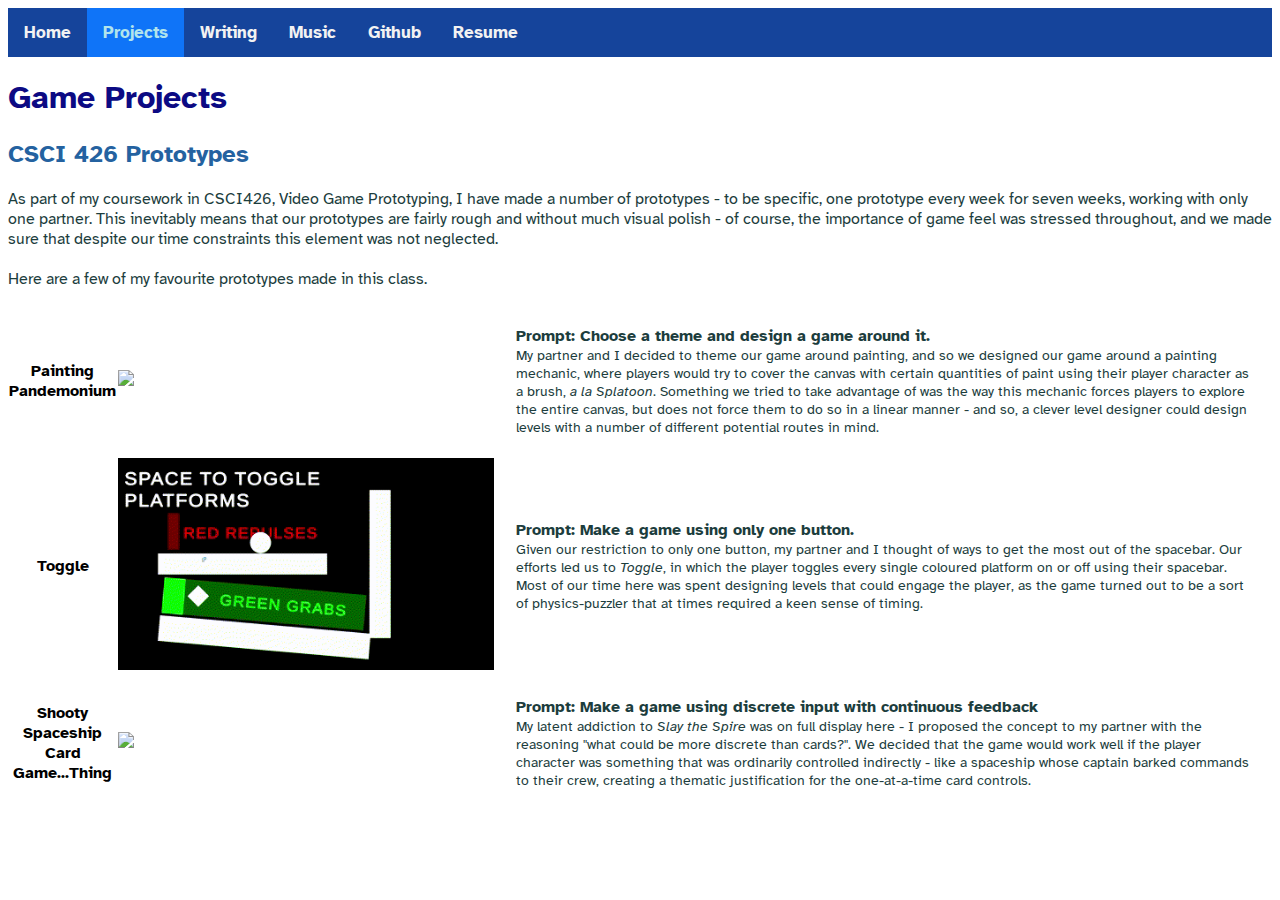
==== gameprojects.html @ e2da3b1c "Fixed typos" ====
<!DOCTYPE html>
<html>
    <head>
        <title>
            ReaganDotCom - Game Projects
        </title>
        <link rel="stylesheet" href="homepagestyle.css">
        <link rel="preconnect" href="https://fonts.googleapis.com">
        <link rel="preconnect" href="https://fonts.gstatic.com" crossorigin>
        <link href="https://fonts.googleapis.com/css2?family=Atkinson+Hyperlegible:ital,wght@0,400;0,700;1,400;1,700&display=swap" rel="stylesheet">
    </head>
    <body>

        <div class = "topnav">
            <a href="index.html">
                Home
            </a>
            <a class = "active" href="gameprojects.html">
                Projects
            </a>
            <a href="writingprojects.html">
                Writing
            </a>
            <a href="musicprojects.html">
                Music
            </a>
            <a href = "https://github.com/Reagan-Wang" target="_blank">
                Github
            </a>
            <a href = "currentResume.pdf" target="_blank">
                Resume
            </a>
        </div> 

        <h1>
            Game Projects
        </h1>
        <h2>
            CSCI 426 Prototypes
        </h2>
        <p>
            As part of my coursework in CSCI426, Video Game Prototyping, I have made
            a number of prototypes - to be specific, one prototype every week for seven weeks, working with only one partner.
            This inevitably means that our prototypes are fairly rough and without much visual polish -
            of course, the importance of game feel was stressed throughout, and we made sure that
            despite our time constraints this element was not neglected. <br>
            <br>
            Here are a few of my favourite prototypes made in this class. 
        </p>

        <table>
            <tr>
                <th style = "width: fit-content; margin: 10px;">Painting Pandemonium</th>
                <td style = "width: 33%;"><img src = "paintingpandemoniumgif.gif" style = "width: 100%;"></td>
                <td>
                    <p style="font-size: 90%; margin: 20px;">
                        <b style = "font-size: medium;">
                        Prompt: Choose a theme and design a game around it. <br>
                        </b>
                        My partner and I decided to theme our game around painting,
                        and so we designed our game around a painting mechanic, where players
                        would try to cover the canvas with certain quantities of paint using their player
                        character as a brush, <i>a la Splatoon</i>.
                        Something we tried to take advantage of was the way this mechanic forces 
                        players to explore the entire canvas, but does not force them to do so in a linear manner - 
                        and so, a clever level designer could design levels 
                        with a number of different potential routes in mind.
                    </p>
                </td>
            </tr>
            <tr>
                <th style = "width: fit-content">Toggle</th>
                <td style = "width: 33%"><img src = "togglegif.gif" width = "100%"></td>
                <td>
                    <p style="font-size: 90%; margin: 20px;">
                        <b style = "font-size: medium;">
                        Prompt: Make a game using only one button. <br>
                        </b>
                        Given our restriction to only one button, my partner and I thought of ways
                        to get the most out of the spacebar. Our efforts led us to <i>Toggle</i>,
                        in which the player toggles every single coloured platform on or off using
                        their spacebar. Most of our time here was spent designing levels that could
                        engage the player, as the game turned out to be a sort of physics-puzzler
                        that at times required a keen sense of timing.
                    </p>
                </td>
            </tr>
            <tr>
                <th style = "width: fit-content">Shooty Spaceship Card Game...Thing</th>
                <td style = "width: 33%"><img src = "spaceshootycardgamegif.gif" width = "100%"></td>
                <td>
                    <p style="font-size: 90%; margin: 20px;">
                        <b style = "font-size: medium;">
                        Prompt: Make a game using discrete input with
                        continuous feedback
                        </b> <br>
                        My latent addiction to <i>Slay the Spire</i>
                        was on full display here - I proposed the concept
                        to my partner with the reasoning "what could be more discrete than cards?".
                        We decided that the game would work well if the player character
                        was something that was ordinarily controlled indirectly - like a
                        spaceship whose captain barked commands to their crew, creating a
                        thematic justification for the one-at-a-time card controls.
                    </p>
                </td>
            </tr>

        </table>

    </body>
</html>
---- homepagestyle.css ----
.atkinson-hyperlegible-regular {
    font-family: "Atkinson Hyperlegible", sans-serif;
    font-weight: 400;
    font-style: normal;
  }
  
  .atkinson-hyperlegible-bold {
    font-family: "Atkinson Hyperlegible", sans-serif;
    font-weight: 700;
    font-style: normal;
  }
  
  .atkinson-hyperlegible-regular-italic {
    font-family: "Atkinson Hyperlegible", sans-serif;
    font-weight: 400;
    font-style: italic;
  }
  
  .atkinson-hyperlegible-bold-italic {
    font-family: "Atkinson Hyperlegible", sans-serif;
    font-weight: 700;
    font-style: italic;
  }

body{
    font-family: "Atkinson Hyperlegible";
    background-color:rgb(255, 255, 255);
    margin:8px;
}

h1{
    font-family: "Atkinson Hyperlegible";
    color:rgb(12, 10, 131);
}

h2{
    font-family: "Atkinson Hyperlegible";
    color: rgb(36, 98, 160);
}

h3{
    font-family: "Atkinson Hyperlegible";
    color: rgb(39, 94, 148);
}

p{
    font-family: "Atkinson Hyperlegible";
    color:rgb(28, 61, 61);
    /*margin: 8px;*/
}

footer{
    font-family: "Atkinson Hyperlegible";
    color: rgb(28, 61, 61);
    /*text-align: left;*/
}

a{
  color:rgb(42, 100, 207)
}

li {
  display: inline;
}

ul {
  list-style-type: none;
  margin: 0;
  padding: 0;
}

/* Add a black background color to the top navigation */
.topnav {
  background-color: #15449b;
  overflow: hidden;
}

/* Style the links inside the navigation bar */
.topnav a {
  float: left;
  font-weight: bolder;
  color: #f2f2f2;
  text-align: center;
  padding: 14px 16px;
  text-decoration: none;
  font-size: 17px;
}

/* Change the color of links on hover */
.topnav a:hover {
  background-color: #4163a1;
  color: black;
}

/* Add a color to the active/current link */
.topnav a.active {
  background-color: #0f74f8;
  color: rgb(178, 228, 236);
}

.box {
  position:fixed;
  right: 8%;
  top: 10%;
  bottom:0;
}
.box-table {
  height:100%;
  display:table;
}
.inner {
  display:table-cell;
  height:100%;
}
.content {
  background:#e4f8ff;
  border:1px solid rgb(148, 160, 224);
}

table, th, td{
  width: 100%;
  border-collapse: collapse;
}
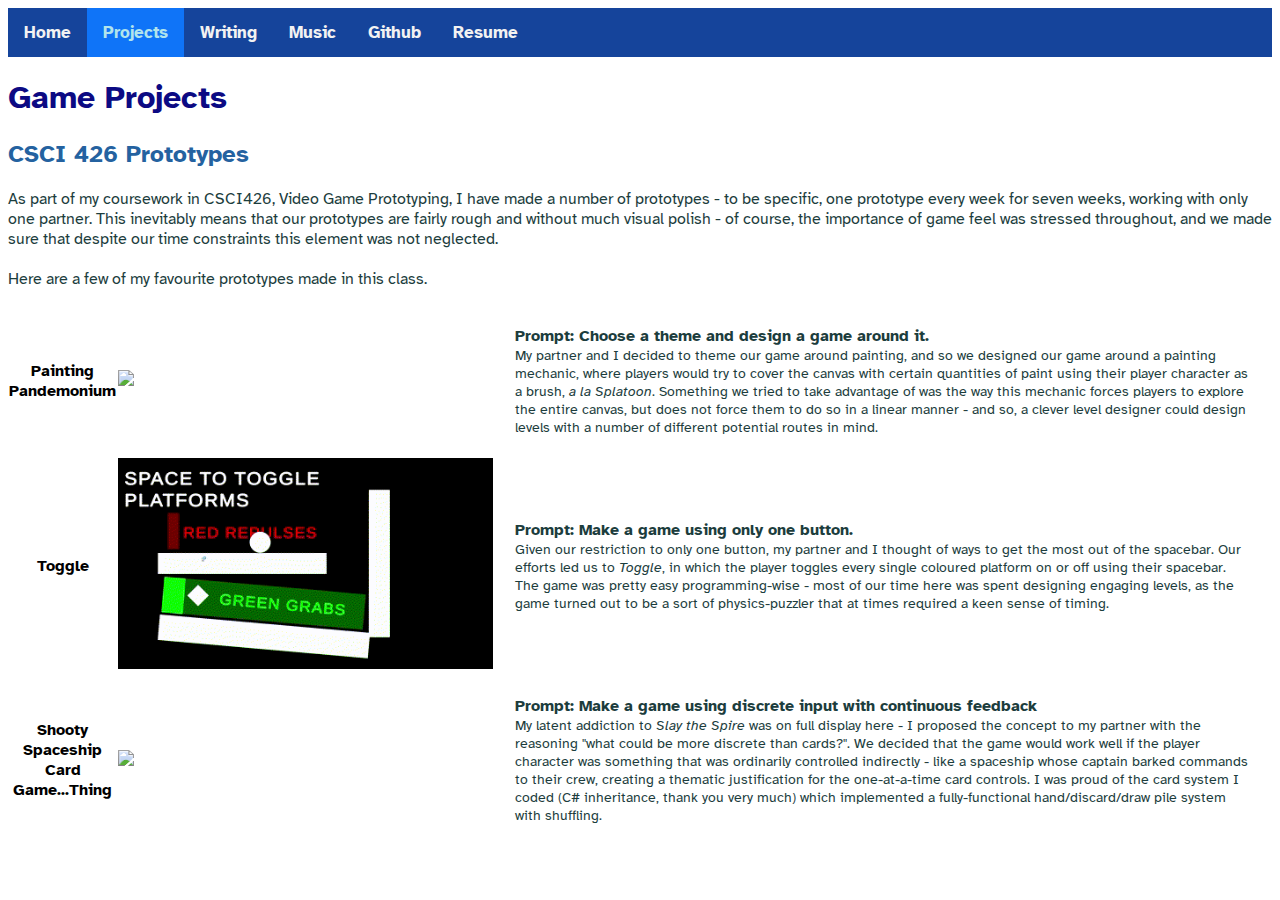
==== commit 58212980: "Changing things around" ====
--- a/gameprojects.html
+++ b/gameprojects.html
@@ -79,8 +79,7 @@
                         Given our restriction to only one button, my partner and I thought of ways
                         to get the most out of the spacebar. Our efforts led us to <i>Toggle</i>,
                         in which the player toggles every single coloured platform on or off using
-                        their spacebar. Most of our time here was spent designing levels that could
-                        engage the player, as the game turned out to be a sort of physics-puzzler
+                        their spacebar. The game was pretty easy programming-wise - most of our time here was spent designing engaging levels, as the game turned out to be a sort of physics-puzzler
                         that at times required a keen sense of timing.
                     </p>
                 </td>
@@ -100,7 +99,9 @@
                         We decided that the game would work well if the player character
                         was something that was ordinarily controlled indirectly - like a
                         spaceship whose captain barked commands to their crew, creating a
-                        thematic justification for the one-at-a-time card controls.
+                        thematic justification for the one-at-a-time card controls. I was proud of
+                        the card system I coded (C# inheritance, thank you very much) which implemented
+                        a fully-functional hand/discard/draw pile system with shuffling. 
                     </p>
                 </td>
             </tr>
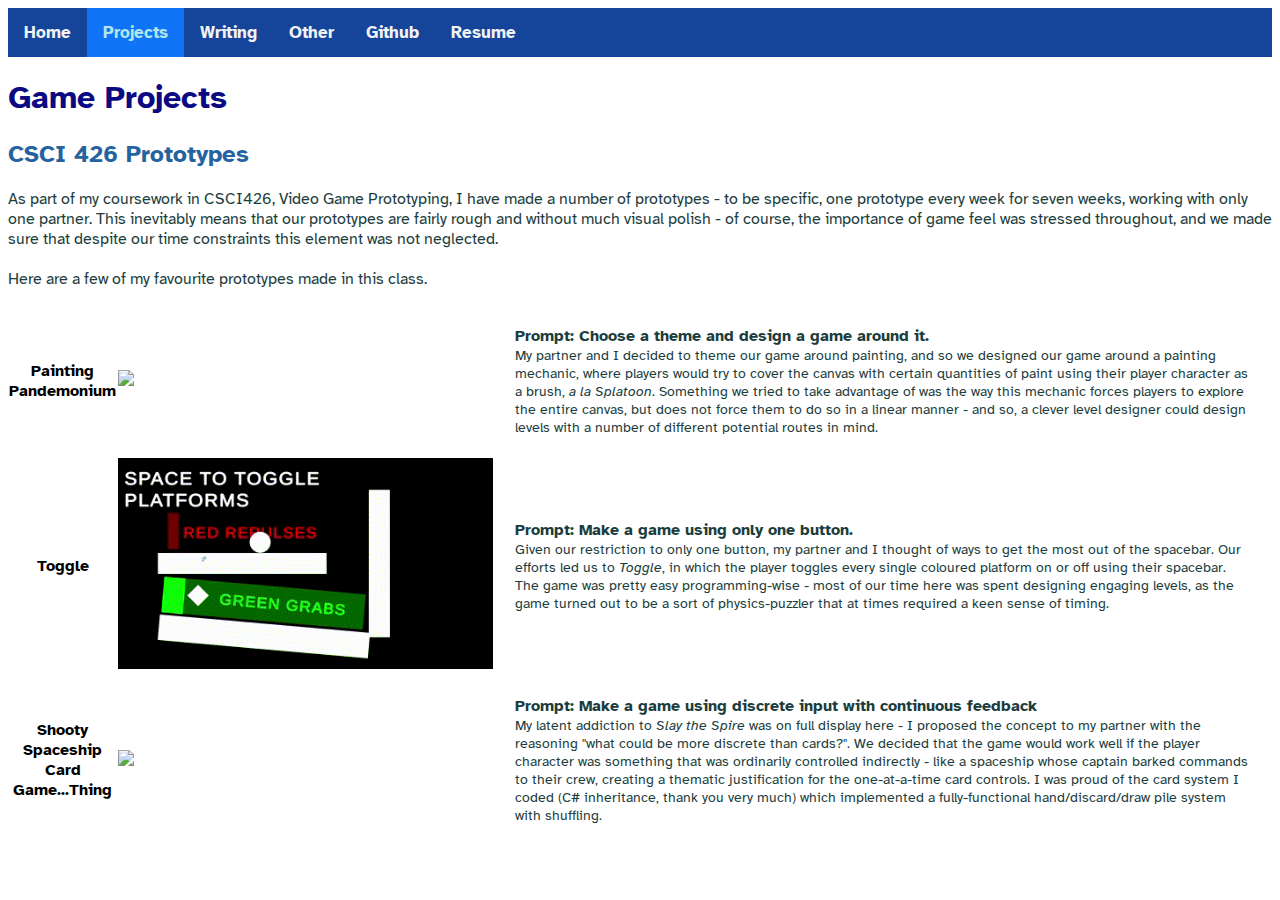
==== commit 3c6c4731: "Changed Music tab to be a catch-all for other things" ====
--- a/gameprojects.html
+++ b/gameprojects.html
@@ -21,8 +21,8 @@
             <a href="writingprojects.html">
                 Writing
             </a>
-            <a href="musicprojects.html">
-                Music
+            <a href="otherprojects.html">
+                Other
             </a>
             <a href = "https://github.com/Reagan-Wang" target="_blank">
                 Github
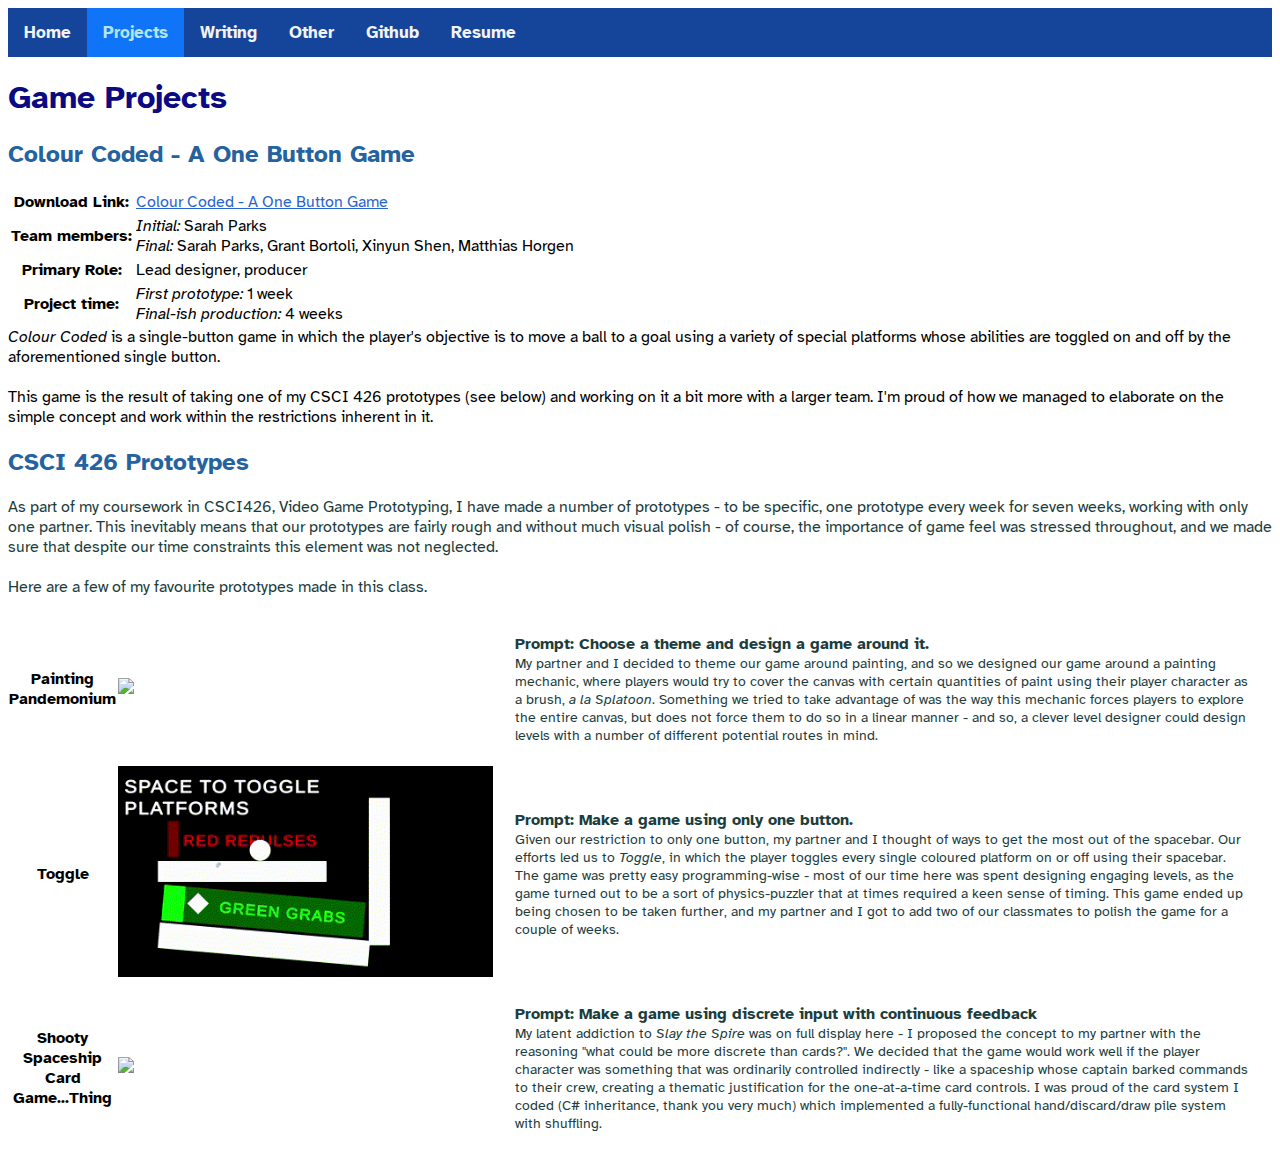
==== commit fa6b5ffb: "Commit" ====
--- a/gameprojects.html
+++ b/gameprojects.html
@@ -35,10 +35,73 @@
         <h1>
             Game Projects
         </h1>
+        
+        <div>
+            <div>
+                <h2>
+                    Colour Coded - A One Button Game
+                </h2>
+                <p>
+                    <table>
+                        <tr>
+                            <th>
+                                Download Link:
+                            </th>
+                            <td>
+                                <a href="https://reagang.itch.io/colour-coded-a-one-button-game">Colour Coded - A One Button Game</a>
+                            </td>
+                        </tr>
+                        <tr>
+                            <th>
+                                Team members:
+                            </th>
+                            <td>
+                                <i>Initial:</i> Sarah Parks
+                                <br>
+                                <i>Final:</i> Sarah Parks, Grant Bortoli, Xinyun Shen, Matthias Horgen
+                            </td>
+                        </tr>
+                        <tr>
+                            <th>
+                                Primary Role:
+                            </th>
+                            <td>
+                                Lead designer, producer
+                            </td>
+                        </tr>
+                        <tr>
+                            <th>
+                                Project time:
+                            </th>
+                            <td>
+                                <i>First prototype:</i> 1 week
+                                <br>
+                                <i>Final-ish production: </i> 4 weeks
+                            </td>
+                        </tr>
+                    </table>
+
+                    <div>
+                        <i>Colour Coded</i> is a single-button game in which the player's objective is to move a ball to a goal
+                        using a variety of special platforms whose abilities are toggled on and off by the aforementioned
+                        single button. 
+                    </div>
+                    <br>
+                    <div>
+                        This game is the result of taking one of my CSCI 426 prototypes (see below) and working on it a bit
+                        more with a larger team. I'm proud of how we managed to elaborate on the simple concept and 
+                        work within the restrictions inherent in it. 
+                    </div>
+                </p>
+            </div>
+        </div>
+
         <h2>
             CSCI 426 Prototypes
         </h2>
+
         <p>
+
             As part of my coursework in CSCI426, Video Game Prototyping, I have made
             a number of prototypes - to be specific, one prototype every week for seven weeks, working with only one partner.
             This inevitably means that our prototypes are fairly rough and without much visual polish -
@@ -48,7 +111,7 @@
             Here are a few of my favourite prototypes made in this class. 
         </p>
 
-        <table>
+        <table class = "gameTable">
             <tr>
                 <th style = "width: fit-content; margin: 10px;">Painting Pandemonium</th>
                 <td style = "width: 33%;"><img src = "paintingpandemoniumgif.gif" style = "width: 100%;"></td>
@@ -80,7 +143,9 @@
                         to get the most out of the spacebar. Our efforts led us to <i>Toggle</i>,
                         in which the player toggles every single coloured platform on or off using
                         their spacebar. The game was pretty easy programming-wise - most of our time here was spent designing engaging levels, as the game turned out to be a sort of physics-puzzler
-                        that at times required a keen sense of timing.
+                        that at times required a keen sense of timing. This game ended up being chosen
+                        to be taken further, and my partner and I got to add two of our classmates to
+                        polish the game for a couple of weeks. 
                     </p>
                 </td>
             </tr>
--- a/homepagestyle.css
+++ b/homepagestyle.css
@@ -117,7 +117,17 @@
   border:1px solid rgb(148, 160, 224);
 }
 
-table, th, td{
+.gameTable{
+  width: 100%;
+  border-collapse: collapse;
+}
+
+.gameTable tr{
+  width: 100%;
+  border-collapse: collapse;
+}
+
+.gameTable td{
   width: 100%;
   border-collapse: collapse;
 }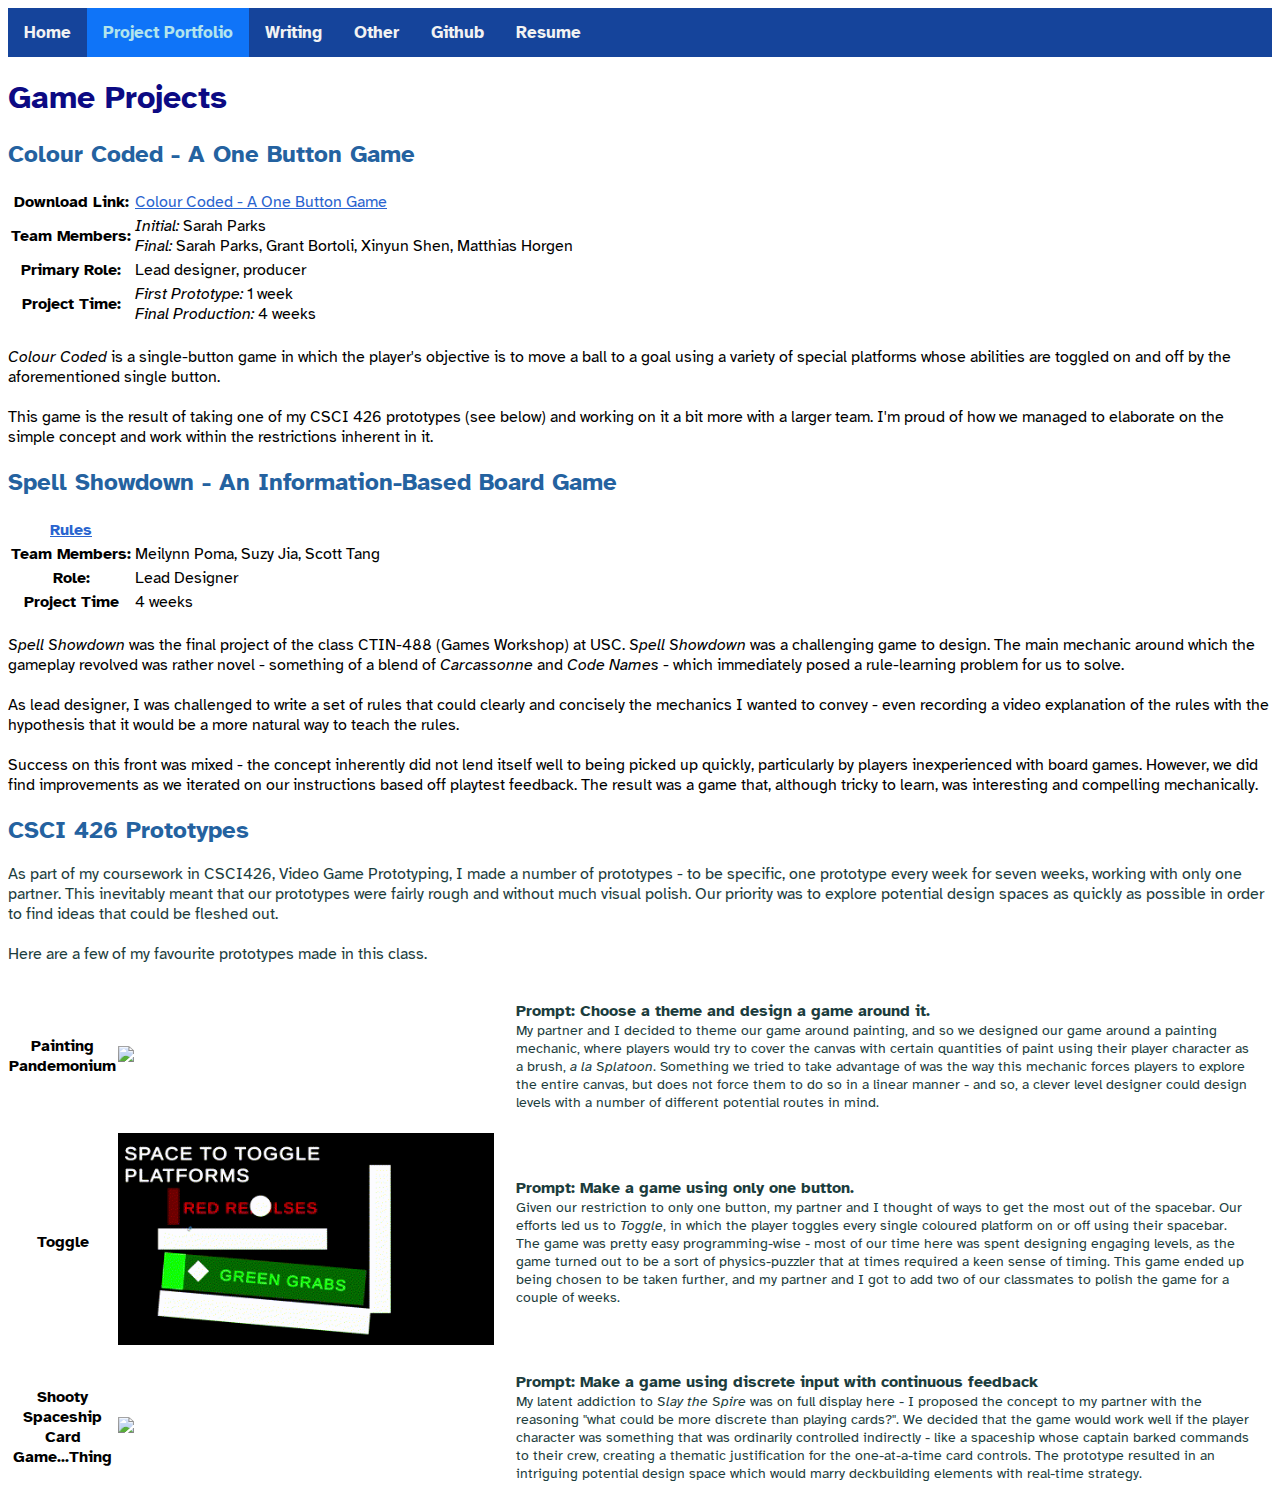
==== commit e9191f37: "Commit All" ====
--- a/gameprojects.html
+++ b/gameprojects.html
@@ -16,7 +16,7 @@
                 Home
             </a>
             <a class = "active" href="gameprojects.html">
-                Projects
+                Project Portfolio
             </a>
             <a href="writingprojects.html">
                 Writing
@@ -42,7 +42,7 @@
                     Colour Coded - A One Button Game
                 </h2>
                 <p>
-                    <table>
+                    <table class="normalTable">
                         <tr>
                             <th>
                                 Download Link:
@@ -53,7 +53,7 @@
                         </tr>
                         <tr>
                             <th>
-                                Team members:
+                                Team Members:
                             </th>
                             <td>
                                 <i>Initial:</i> Sarah Parks
@@ -71,15 +71,17 @@
                         </tr>
                         <tr>
                             <th>
-                                Project time:
-                            </th>
-                            <td>
-                                <i>First prototype:</i> 1 week
+                                Project Time:
+                            </th>
+                            <td>
+                                <i>First Prototype:</i> 1 week
                                 <br>
-                                <i>Final-ish production: </i> 4 weeks
+                                <i>Final Production: </i> 4 weeks
                             </td>
                         </tr>
                     </table>
+
+                    <br>
 
                     <div>
                         <i>Colour Coded</i> is a single-button game in which the player's objective is to move a ball to a goal
@@ -94,6 +96,60 @@
                     </div>
                 </p>
             </div>
+
+            <h2> Spell Showdown - An Information-Based Board Game</h2>
+            <div>
+                <table class="normalTable">
+                    <tr>
+                        <th>
+                            <a href="Spell_Showdown_Rules.pdf">Rules</a>
+                        </th>
+                    </tr>
+                    <tr>
+                        <th>
+                            Team Members: 
+                        </th>
+                        <td>
+                            Meilynn Poma, Suzy Jia, Scott Tang
+                        </td>
+                    </tr>
+                    <tr>
+                        <th>
+                            Role:
+                        </th>
+                        <td>
+                            Lead Designer
+                        </td>
+                    </tr>
+                    <tr>
+                        <th>
+                            Project Time
+                        </th>
+                        <td>
+                            4 weeks
+                        </td>
+                    </tr>
+                </table>
+                <br>
+                <div>
+                <i>Spell Showdown</i> was the final project of the class CTIN-488 (Games Workshop) at USC. <i>Spell Showdown</i>
+                was a challenging game to design. The main mechanic around which the gameplay revolved was rather novel - something of a blend
+                of <i>Carcassonne</i> and <i>Code Names</i> - which immediately posed a rule-learning problem for us to solve. 
+                </div>
+                <br>
+                <div>
+                As lead designer, I was challenged to write a set of rules that could clearly and concisely the mechanics I wanted to convey - even
+                recording a video explanation of the rules with the hypothesis that it would be a more natural way to teach the rules.
+                </div>
+                <br>
+                <div>
+                    Success on this front was mixed - the concept inherently did not lend itself well to being picked up quickly, particularly by players
+                    inexperienced with board games. 
+                    However, we did find improvements as we iterated on our instructions based off playtest feedback. 
+                    The result was a game that, although tricky to learn, was interesting and compelling mechanically. 
+                </div>
+
+            </div>
         </div>
 
         <h2>
@@ -101,14 +157,12 @@
         </h2>
 
         <p>
-
-            As part of my coursework in CSCI426, Video Game Prototyping, I have made
+            As part of my coursework in CSCI426, Video Game Prototyping, I  made
             a number of prototypes - to be specific, one prototype every week for seven weeks, working with only one partner.
-            This inevitably means that our prototypes are fairly rough and without much visual polish -
-            of course, the importance of game feel was stressed throughout, and we made sure that
-            despite our time constraints this element was not neglected. <br>
+            This inevitably meant that our prototypes were fairly rough and without much visual polish.
+            Our priority was to explore potential design spaces as quickly as possible in order to find ideas that could be fleshed out.<br>
             <br>
-            Here are a few of my favourite prototypes made in this class. 
+            Here are a few of my favourite prototypes made in this class.
         </p>
 
         <table class = "gameTable">
@@ -160,13 +214,12 @@
                         </b> <br>
                         My latent addiction to <i>Slay the Spire</i>
                         was on full display here - I proposed the concept
-                        to my partner with the reasoning "what could be more discrete than cards?".
+                        to my partner with the reasoning "what could be more discrete than playing cards?".
                         We decided that the game would work well if the player character
                         was something that was ordinarily controlled indirectly - like a
                         spaceship whose captain barked commands to their crew, creating a
-                        thematic justification for the one-at-a-time card controls. I was proud of
-                        the card system I coded (C# inheritance, thank you very much) which implemented
-                        a fully-functional hand/discard/draw pile system with shuffling. 
+                        thematic justification for the one-at-a-time card controls. The prototype resulted in
+                        an intriguing potential design space which would marry deckbuilding elements with real-time strategy.
                     </p>
                 </td>
             </tr>
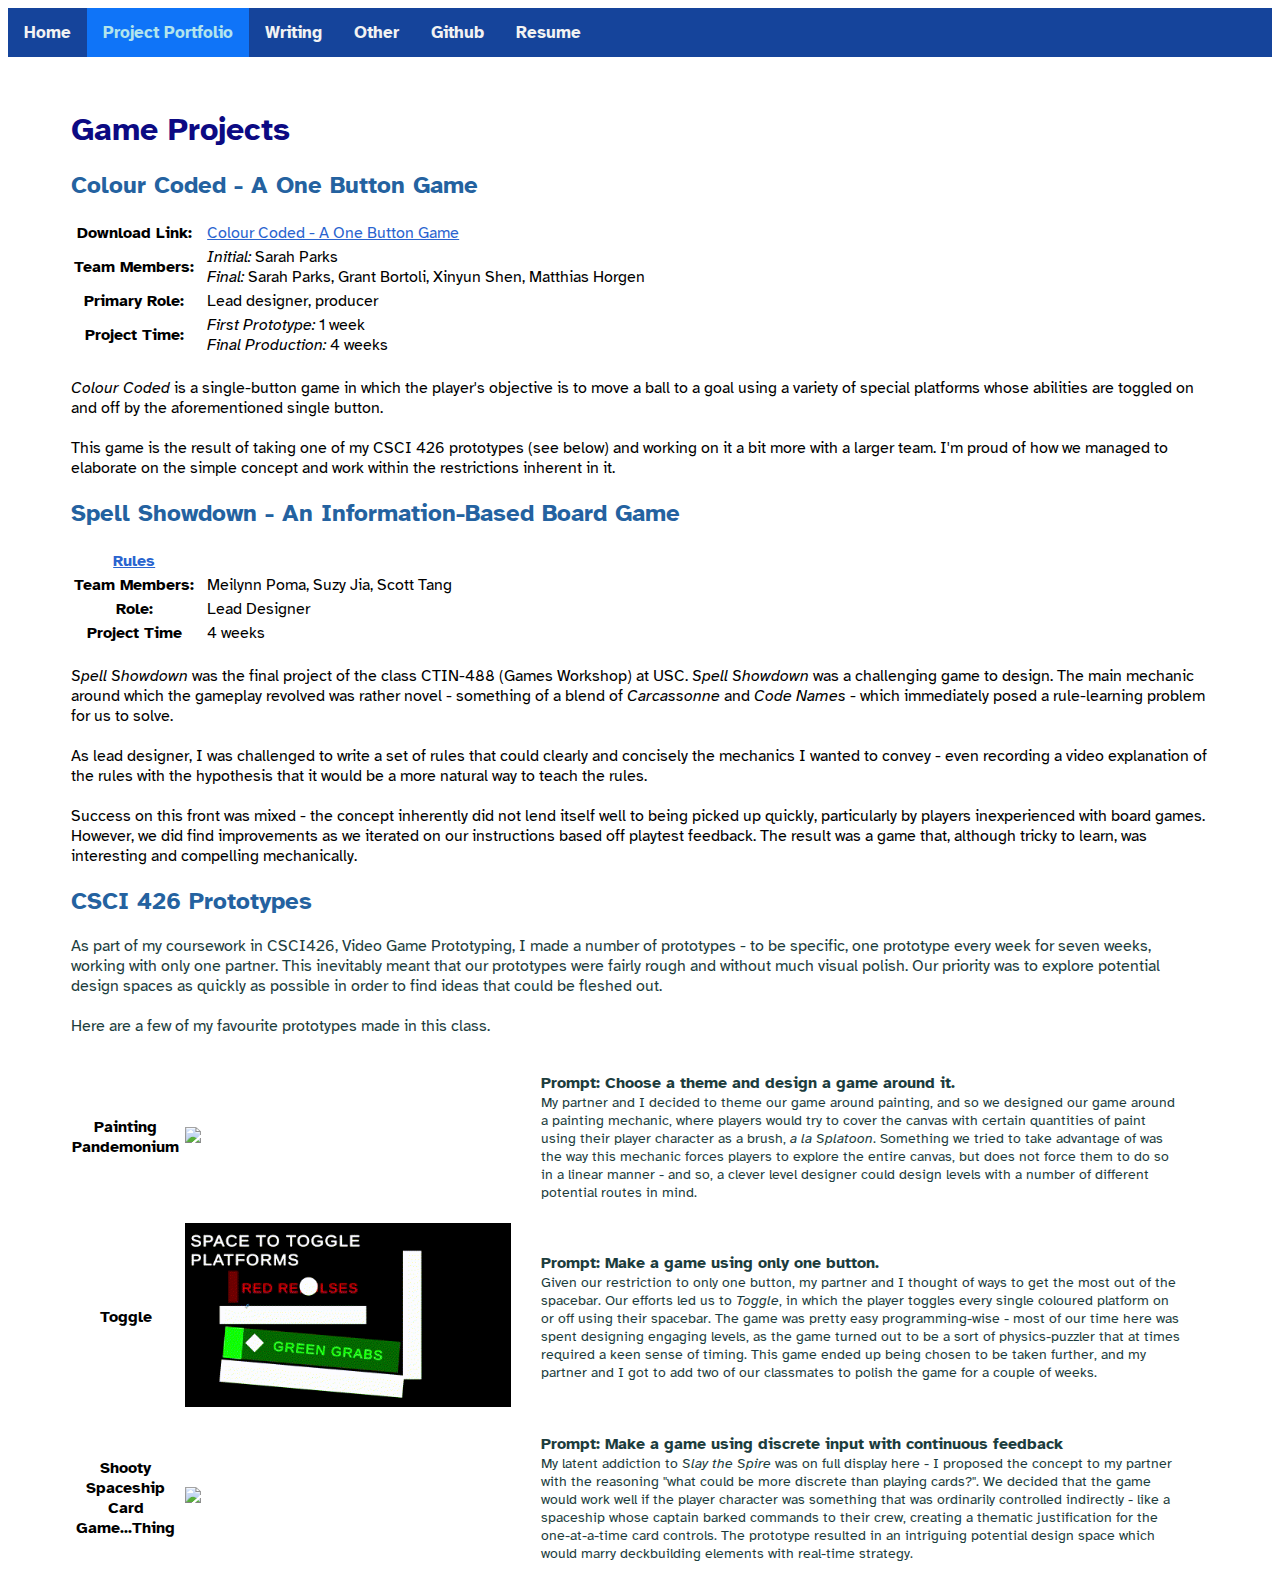
==== commit ad0d7901: "Fixed page spacing" ====
--- a/gameprojects.html
+++ b/gameprojects.html
@@ -10,7 +10,6 @@
         <link href="https://fonts.googleapis.com/css2?family=Atkinson+Hyperlegible:ital,wght@0,400;0,700;1,400;1,700&display=swap" rel="stylesheet">
     </head>
     <body>
-
         <div class = "topnav">
             <a href="index.html">
                 Home
@@ -31,6 +30,8 @@
                 Resume
             </a>
         </div> 
+
+        <div class="pageStyle">
 
         <h1>
             Game Projects
@@ -226,5 +227,6 @@
 
         </table>
 
+        </div>
     </body>
 </html>--- a/homepagestyle.css
+++ b/homepagestyle.css
@@ -128,6 +128,20 @@
 }
 
 .gameTable td{
+  padding-left: 5px;
+  padding-right: 5px;
   width: 100%;
   border-collapse: collapse;
+}
+
+.normalTable td{
+  padding-left: 10px;
+}
+
+
+/*Styling for arranging the contents of the page excluding the topnav*/
+.pageStyle {
+  padding-left: 5%;
+  padding-top: 2.5%;
+  padding-right: 5%;
 }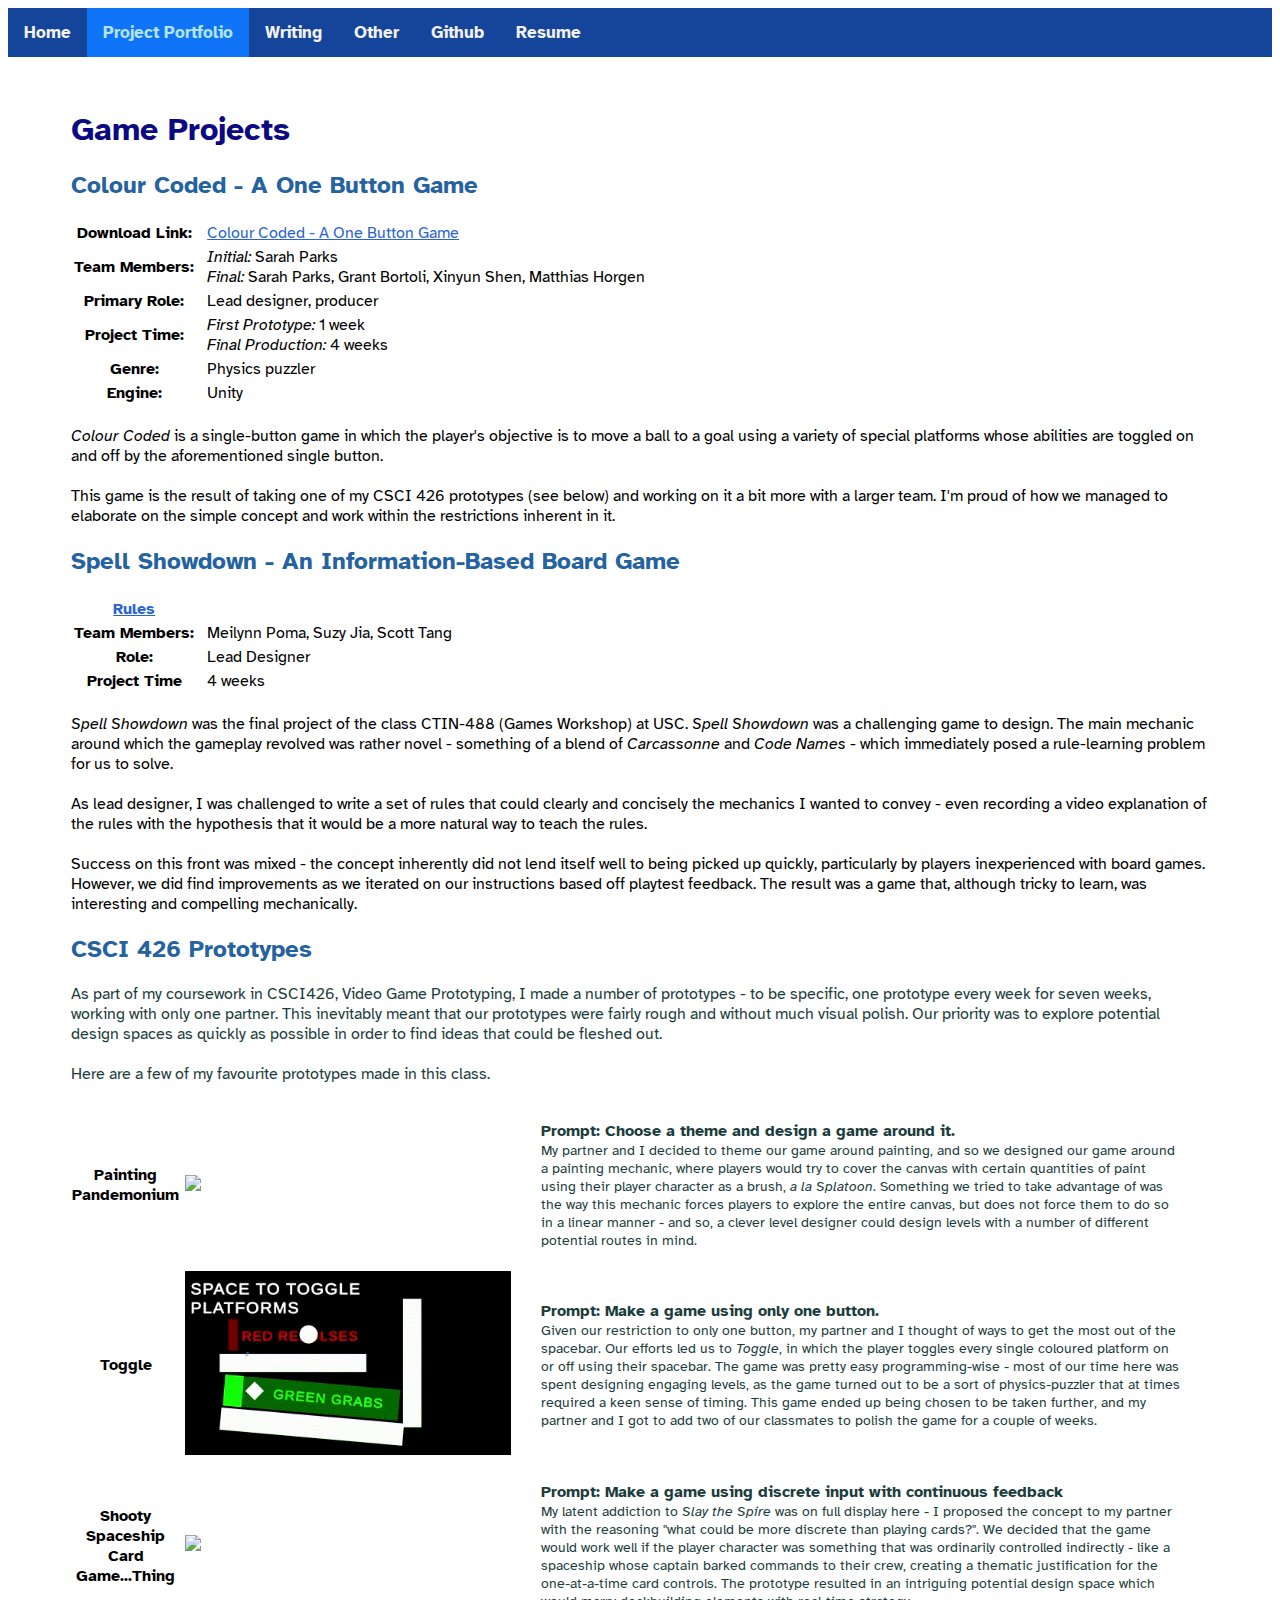
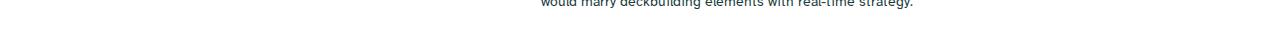
==== commit 1736f09b: "push" ====
--- a/gameprojects.html
+++ b/gameprojects.html
@@ -36,6 +36,39 @@
         <h1>
             Game Projects
         </h1>
+
+        <!--
+        <div>
+            <div>
+                <h2> Steel Dominion </h2>
+                <p>
+                    <table class="normalTable">
+                        <tr>
+                            <th>Role: </th>
+                            <td>Technical Designer</td>
+                        </tr>
+                        <tr>
+                            <th>Project Time: </th>
+                            <td>Summer 2024 - Ongoing</td>
+                        </tr>
+                        <tr>
+                            <th>Genre: </th>
+                            <td>Isometric action</td>
+                        </tr>
+                        <tr>
+                            <th>Game Engine: </th>
+                            <td>Unreal</td>
+                        </tr>
+                    </table>
+
+                    <br>
+                    <div>
+                        <i>Steel Dominion</i> is an isometric action game, based around 
+                    </div>
+                </p>
+            </div>
+        </div>
+        -->
         
         <div>
             <div>
@@ -78,6 +111,22 @@
                                 <i>First Prototype:</i> 1 week
                                 <br>
                                 <i>Final Production: </i> 4 weeks
+                            </td>
+                        </tr>
+                        <tr>
+                            <th>
+                                Genre:
+                            </th>
+                            <td>
+                                Physics puzzler
+                            </td>
+                        </tr>
+                        <tr>
+                            <th>
+                                Engine:
+                            </th>
+                            <td>
+                                Unity
                             </td>
                         </tr>
                     </table>
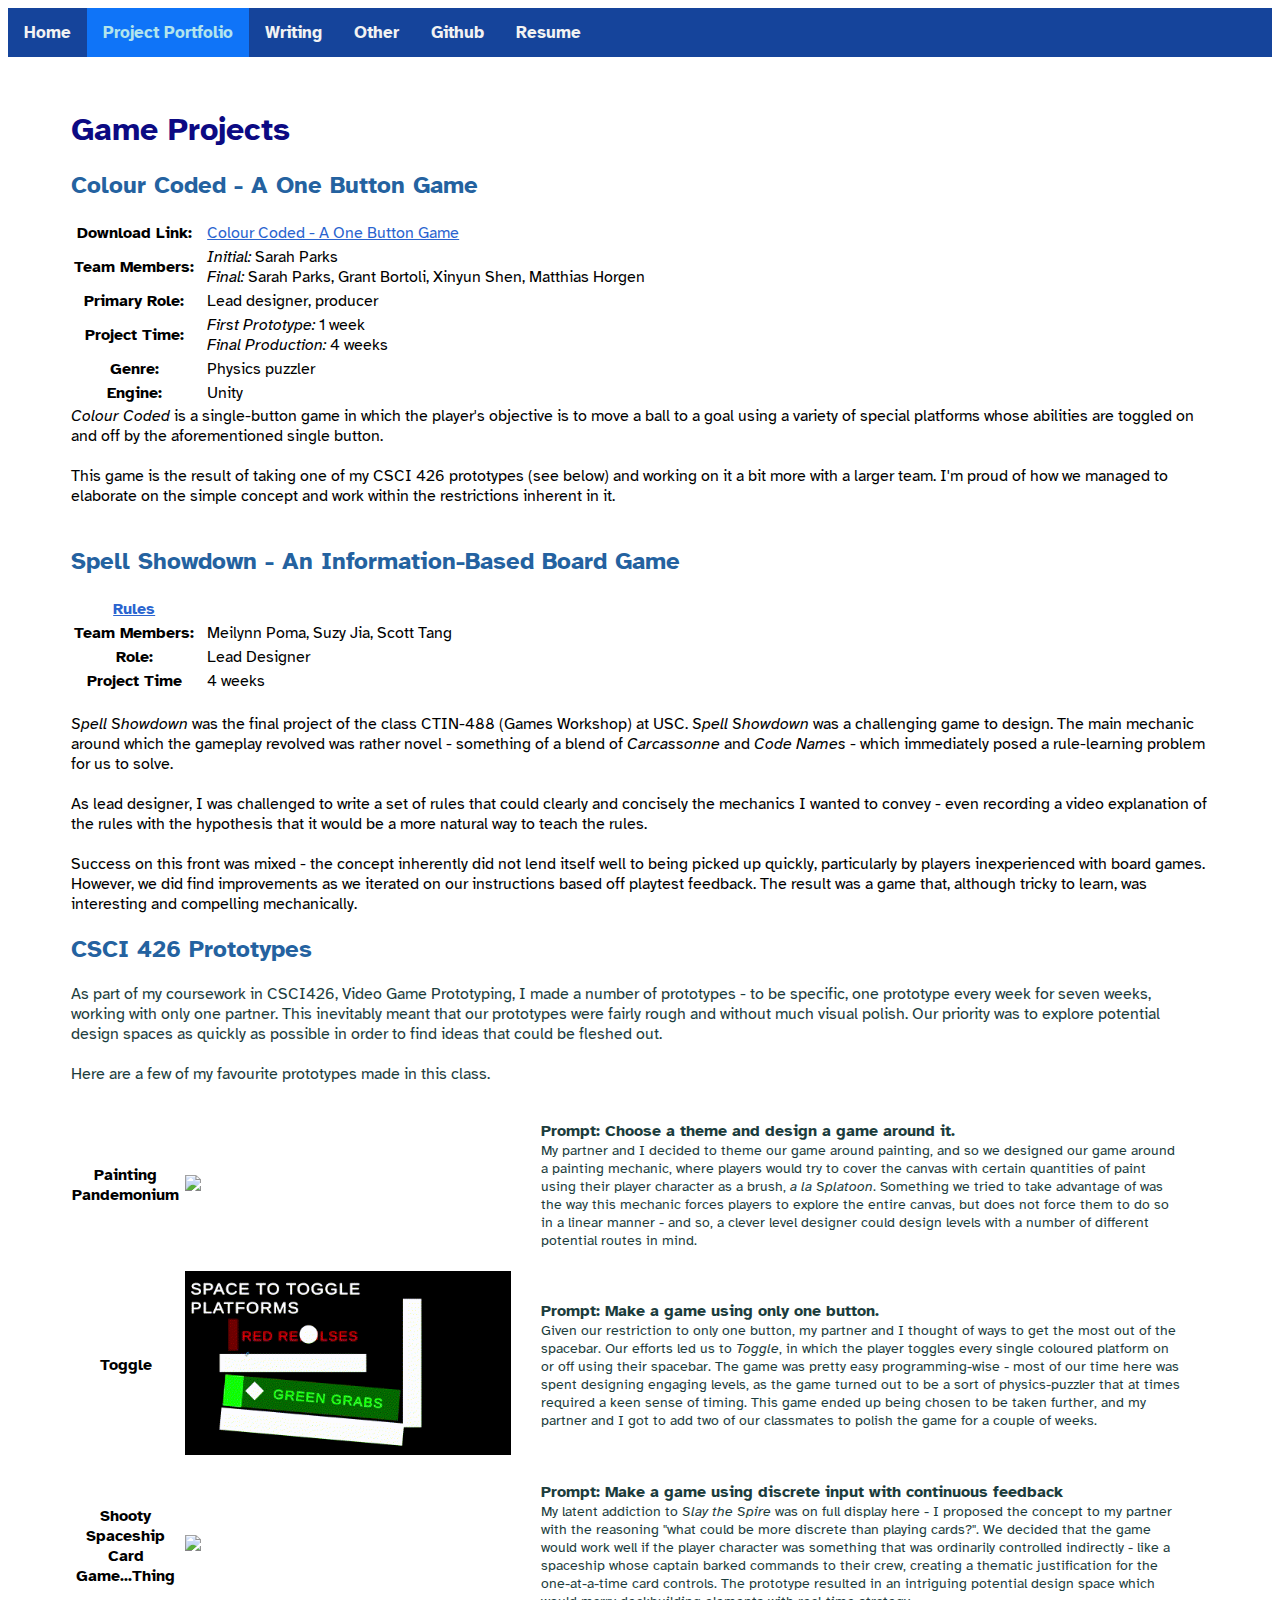
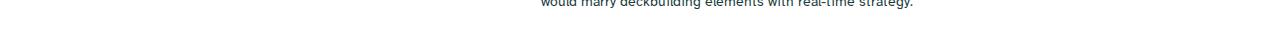
==== commit 6f1735d1: "commit" ====
--- a/gameprojects.html
+++ b/gameprojects.html
@@ -36,6 +36,8 @@
         <h1>
             Game Projects
         </h1>
+
+        
 
         <!--
         <div>
@@ -130,9 +132,6 @@
                             </td>
                         </tr>
                     </table>
-
-                    <br>
-
                     <div>
                         <i>Colour Coded</i> is a single-button game in which the player's objective is to move a ball to a goal
                         using a variety of special platforms whose abilities are toggled on and off by the aforementioned
@@ -144,6 +143,7 @@
                         more with a larger team. I'm proud of how we managed to elaborate on the simple concept and 
                         work within the restrictions inherent in it. 
                     </div>
+                    <br>
                 </p>
             </div>
 
